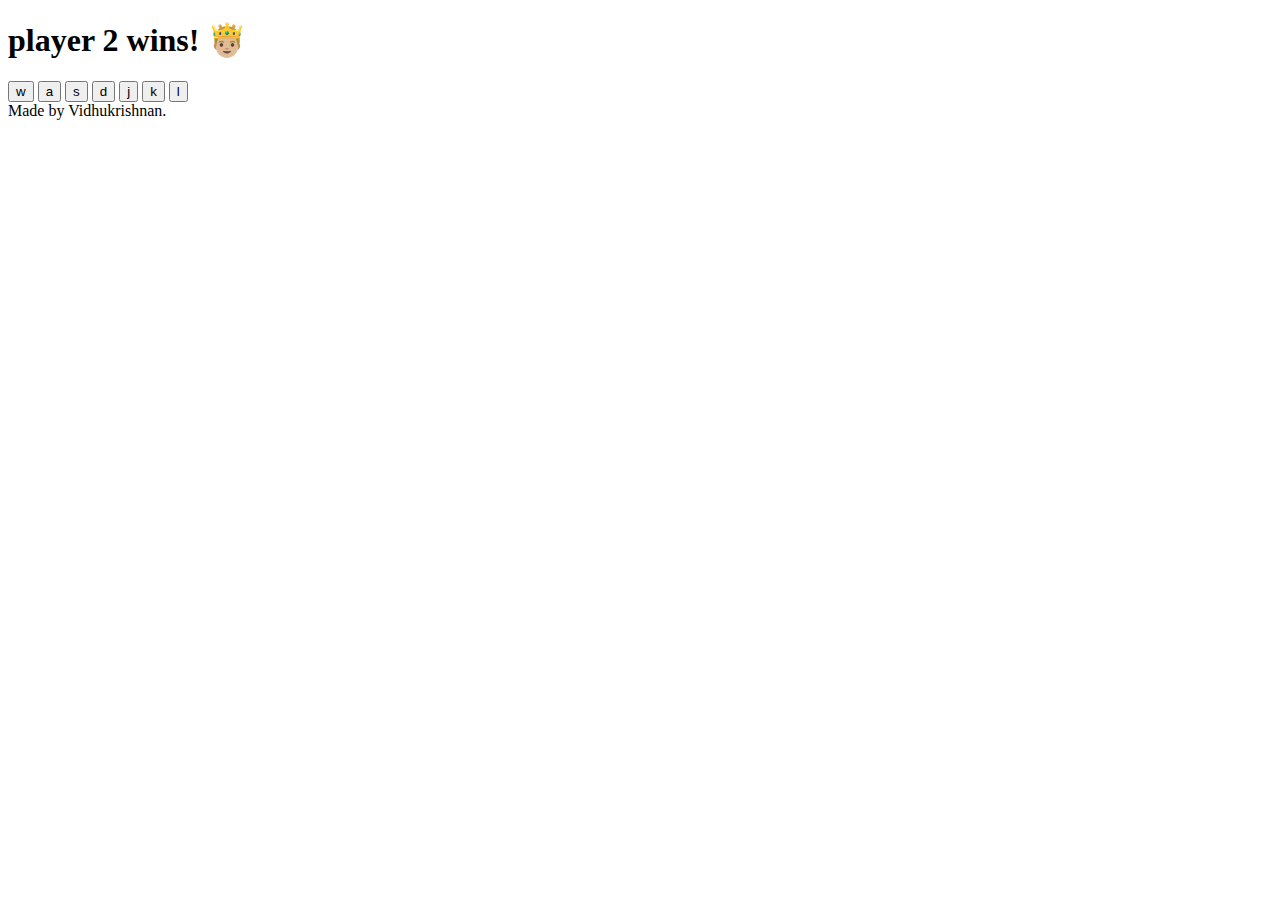
==== indexDr.html @ c25df083 "Add files via upload" ====
<!DOCTYPE html>
<html lang="en" dir="ltr">

<head>
  <meta charset="utf-8">
  <title>Drum Kit</title>
  <link rel="stylesheet" href="styles.css">
  <link href="https://fonts.googleapis.com/css?family=Arvo" rel="stylesheet">
</head>

<body>

  <h1 id="title">Drumify🥁</h1>
  <div class="set">
    <button class="w drum">w</button>
    <button class="a drum">a</button>
    <button class="s drum">s</button>
    <button class="d drum">d</button>
    <button class="j drum">j</button>
    <button class="k drum">k</button>
    <button class="l drum">l</button>
  </div>


  <footer>
    Made by Vidhukrishnan.
  </footer>
  <script  src="./index.js" charset="utf-8"></script>
</body>

</html>
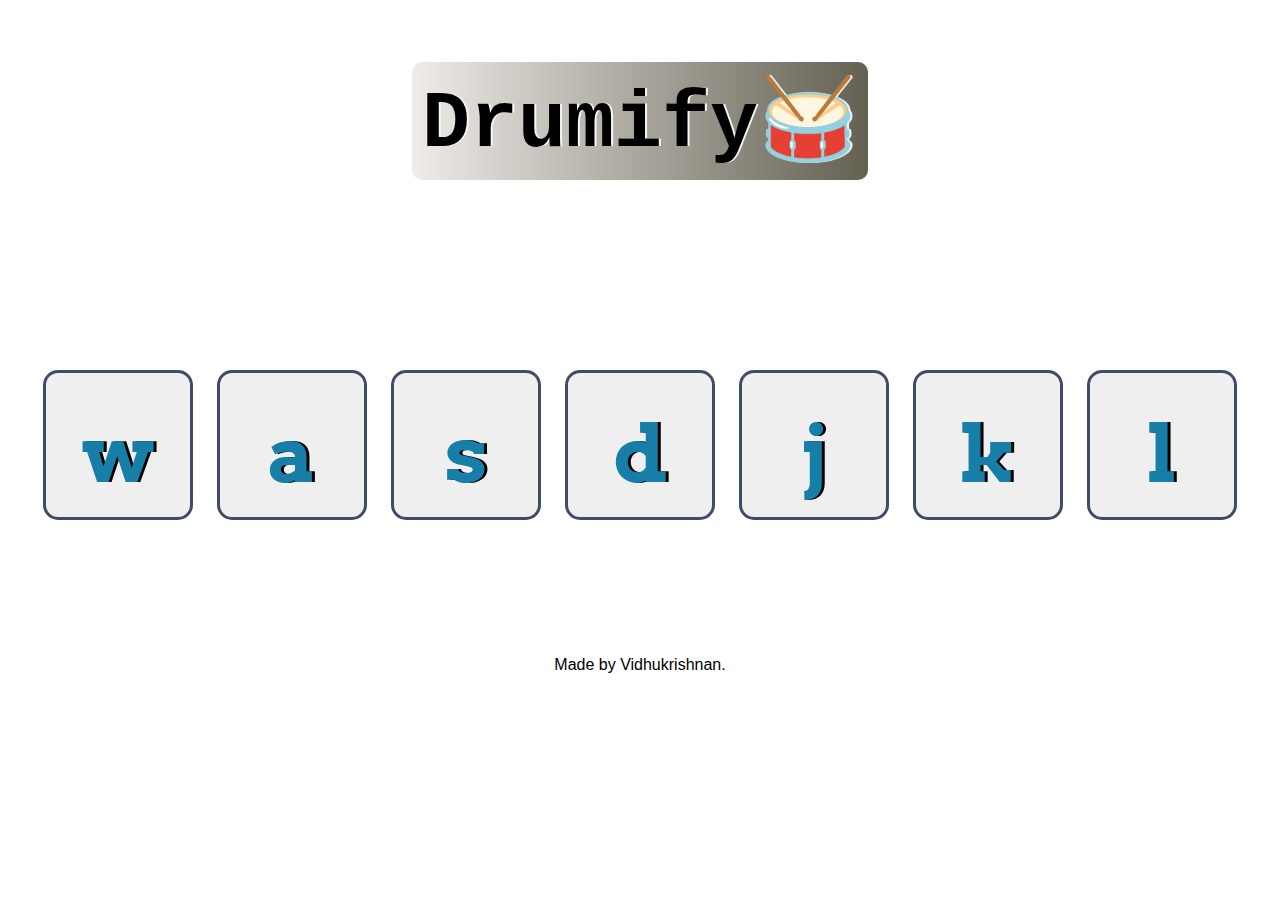
==== commit ee15a4eb: "Update indexDr.html" ====
--- a/indexDr.html
+++ b/indexDr.html
@@ -4,7 +4,7 @@
 <head>
   <meta charset="utf-8">
   <title>Drum Kit</title>
-  <link rel="stylesheet" href="styles.css">
+  <link rel="stylesheet" href="stylesdr.css">
   <link href="https://fonts.googleapis.com/css?family=Arvo" rel="stylesheet">
 </head>
 
@@ -25,7 +25,7 @@
   <footer>
     Made by Vidhukrishnan.
   </footer>
-  <script  src="./index.js" charset="utf-8"></script>
+  <script  src="./indexdr.js" charset="utf-8"></script>
 </body>
 
 </html>
--- a/stylesdr.css
+++ b/stylesdr.css
@@ -0,0 +1,111 @@
+body {
+  text-align: center;
+  background-image: url("https://img.freepik.com/free-photo/vivid-blurred-colorful-background_58702-2655.jpg?w=1060&t=st=1699520768~exp=1699521368~hmac=6b8eb8fca956e25391ee25c46dde2ea88e8a400706ddf63f605294a043e70ebf");
+}
+
+h1 {
+  font-size: 5rem;
+  color: #000000;
+  font-family: Courier, monospace;
+  text-shadow: 2px 0 #f6f6f6;
+  background: linear-gradient(to right, #9cbbc3, #2007ff); /* Gradient background */
+  display: inline-block;
+  padding: 10px; /* Add padding for a bit of space */
+  border-radius: 10px; /* Rounded corners */
+  cursor: pointer;
+  transition: background 0.5s ease;
+
+  background: linear-gradient(to right, #efece9, #646052); /* Smooth transition on hover */
+
+}
+
+h1:hover {
+  background: linear-gradient(to right, #4a4843, #c3bbb0); /* Gradient change on hover */
+  color: #fff; /* Text color change on hover */
+  text-shadow: 4px 0 #020202; /* Adjust text shadow on hover */
+}
+
+
+footer {
+  color: #000000;
+  font-family:Verdana, Geneva, Tahoma, sans-serif;
+}
+
+.w {
+  background-image: url("https://t4.ftcdn.net/jpg/02/20/27/65/240_F_220276567_z2TLqYcTkspfNhs9Fpd9BK6Nd6ZvOZuD.jpg");
+}
+
+
+.a {
+     background-image: url("https://t3.ftcdn.net/jpg/05/90/84/22/240_F_590842252_yZODmgx8VK4XUm3oiqaseUiI3f94GsjN.jpg");
+}
+
+.s {
+     background-image: url("https://www.india-instruments.com/assets/images/f/plm_mridangam4-1d40f07f.jpg");
+}
+
+.d {
+  background-image: url("https://www.india-instruments.com/assets/images/f/nbb_prem_1-f1b2a0bf.jpg");
+}
+.j {
+     background-image :url("./images/tom1.png");
+}
+
+.k {
+  background-image :url("./images/tom4.png");
+}
+
+
+.l {
+  background-image :url("./images/crash.png");
+}
+
+
+.set {
+  margin: 10% auto;
+}
+
+.game-over {
+  background-color: red;
+  opacity: 0.8;
+}
+
+.pressed {
+  box-shadow: 0 3px 4px 0 #DBEDF3;
+  opacity: 0.5;
+}
+
+.red {
+  color: red;
+}
+
+.drum {
+  outline: none;
+  border: 3px solid #404B69;
+  font-size: 5rem;
+  font-family: 'Arvo', cursive;
+  line-height: 2;
+  font-weight: 900;
+  color: #167ea7;
+  text-shadow: 3px 0 #000000;
+  border-radius: 15px;
+  display: inline-block;
+  width: 150px;
+  height: 150px;
+  text-align: center;
+  margin: 10px;
+
+  cursor: pointer;
+  transition: transform 0.2s ease, box-shadow 0.3s ease, color 0.3s ease;
+
+  /* Gradient background */
+  /*background: linear-gradient(to right, #ff8c00, #ffc107);*/
+}
+
+.drum:hover {
+  transform: scale(1.05); /* Scale up on hover */
+  box-shadow: 0 0 20px rgba(0, 0, 0, 0.3); /* Add a subtle box shadow on hover */
+  color: #fff; /* Text color change on hover */
+}
+
+
